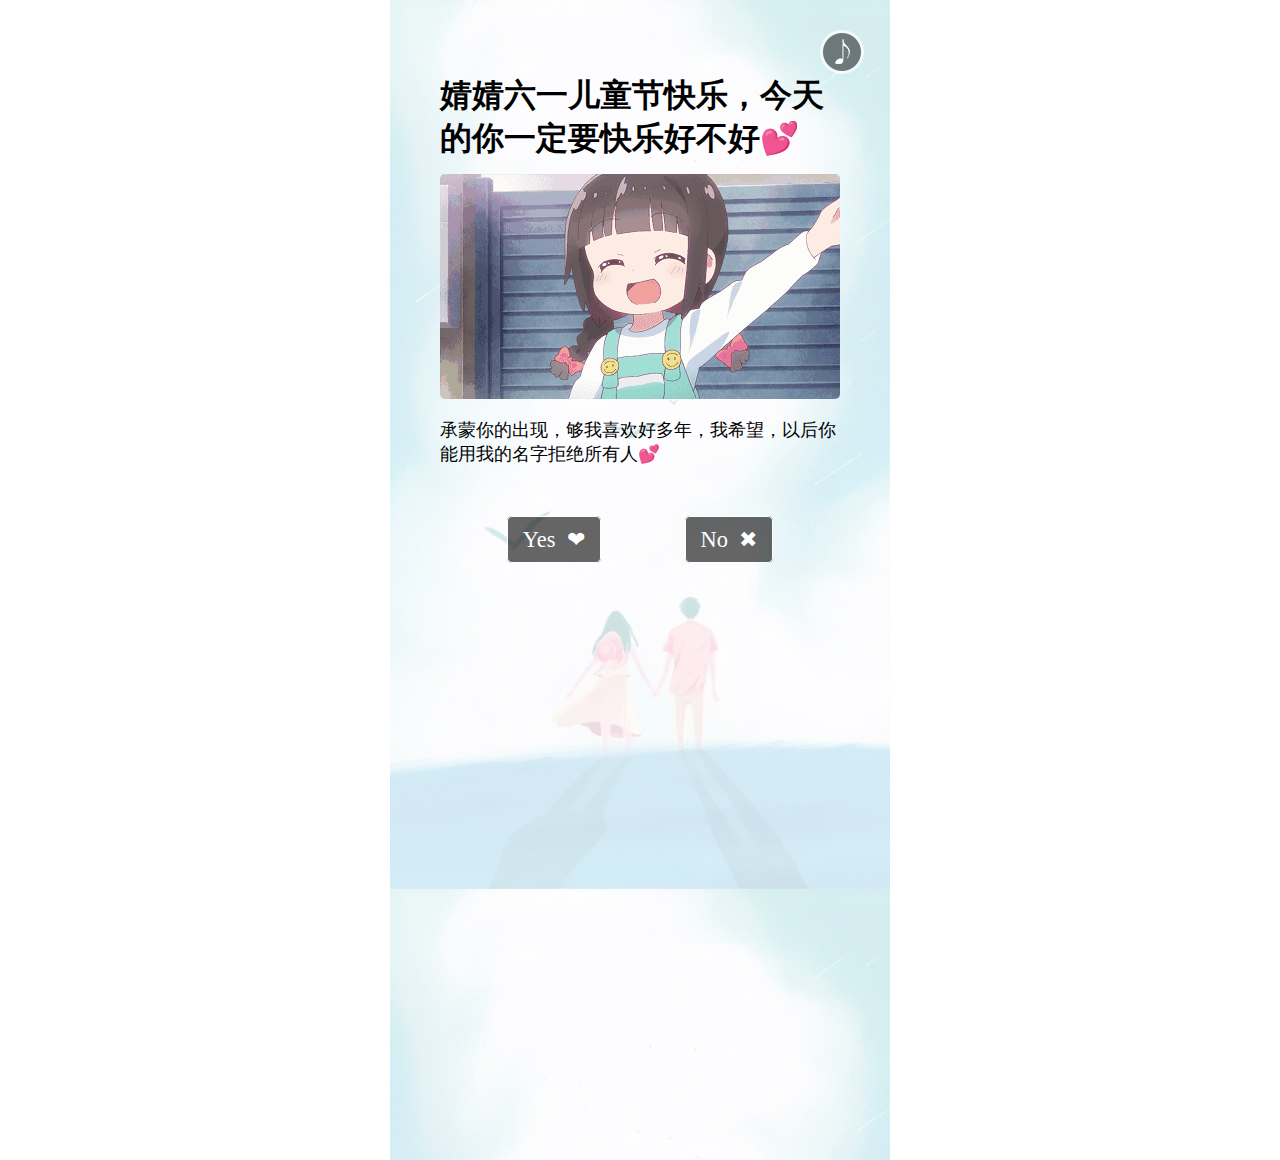
==== result.html @ 5e6ed2d6 "啊达瓦" ====
﻿<!DOCTYPE html>
<html>
<head>
    <meta charset="utf-8"/>
    <title>婧婧六一儿童节快乐</title>
    <!-- style -->
    <link type="text/css" rel="stylesheet" href="css/theme.css">
    <script src="js/jquery-2.0.3.min.js"></script>
</head>
<body>
<div id="div_container">
    <!-- 最外层div，用于居中兼容PC和移动 -->
    <div id="div_start_bg"></div>
    <div id="div_onlyyou">
        <!-- 用于设置背景 -->
        <div id="div_oy_inner">
            <!-- 用于存放content -->
            <div class="div_oy_text">
                <h1></h1>
                <img class="img_oy_text" src="">
                <p class="p_oy_text"></p>
                <ul id="ul_oy_benefit">
                    <li class="li_oy_benefit"></li>
                    <li class="li_oy_benefit"></li>
                    <li class="li_oy_benefit"></li>
                    <li class="li_oy_benefit"></li>
                    <li class="li_oy_benefit"></li>
                    <li class="li_oy_benefit"></li>
                    <li class="li_oy_benefit"></li>
                    <li class="li_oy_benefit"></li>
                    <li class="li_oy_benefit"></li>
                    <li class="li_oy_benefit"></li>
                    <li class="li_oy_benefit"></li>
                    <li class="li_oy_benefit"></li>
                    <li class="li_oy_benefit"></li>
                    <li class="li_oy_benefit"></li>
                    <li class="li_oy_benefit"></li>
                    <li class="li_oy_benefit"></li>
                    <li class="li_oy_benefit"></li>
                    <li class="li_oy_benefit"></li>
                    <li class="li_oy_benefit"></li>
                    <li class="li_oy_benefit"></li>
                </ul>
            </div>
            <ul id="ul_oy_btn">
                <li onclick="oy_go_next()">Yes&nbsp;&nbsp;❤</li>
                <li onclick="oy_show_benefit()">No&nbsp;&nbsp;✖</li>
            </ul>
            <div id="div_oy_note" onclick="oy_hide_note()">
                <img src="images/emoji_kelian.jpg" alt=""><br>请告诉我Yes！
                <div id="div_oy_note_close">✖</div>
            </div>
            <div id="div_oy_yes">
                <img src="images/emoji_bixin.jpg" alt=""><br>太好了！哈哈~
            </div>
        </div>
    </div>
    <div class="div_pure_words">
        <div class="div_pure_words_bg">
            <div class="div_pure_words_height"></div>
        </div>
        <div class="div_pw_typed">
            <span id="span_pw_typed"></span>
        </div>
    </div>
    <div id="div_btn_container">
        <div id="div_btn_inner">
            <div class="div_music_tips"></div>
            <div class="div_btn" id="div_music" onclick="music_switch()">
                <!-- 音乐按钮部分 -->
                <img id="img_music" src="images/music_note_big.png"
                     style="-webkit-animation:music_play_rotate 1s linear infinite">
                <!-- 您的浏览器不支持播放音乐 -->
                <audio id="audio_music" autoplay="autoplay" loop="loop">
                    <source type="audio/mpeg"/>
                </audio>
            </div>
            <div class="div_record_tips"></div>
            <div class="div_btn" id="div_record" onclick="record_switch()">
                <audio id="audio_record" loop="loop">
                    <source type="audio/mpeg"/>
                </audio>
            </div>
        </div>
    </div>
</div>
<script>
    //判断客户端设备，选择写入meta
    function init_viewport() {
        if (navigator.userAgent.indexOf('Android') != -1) {
            var version = parseFloat(RegExp.$1);
            if (version > 2.3) {
                var width = window.outerWidth == 0 ? window.screen.width : window.outerWidth;
                var phoneScale = parseInt(width) / 500;
                document.write('<meta name="viewport" content="width=500, minimum-scale = ' + phoneScale + ', maximum-scale = ' + phoneScale + ', target-densitydpi=device-dpi">');
            } else {
                document.write('<meta name="viewport" content="width=500, target-densitydpi=device-dpi, user-scalable=0">');
            }
        } else if (navigator.userAgent.indexOf('iPhone') != -1) {
            var phoneScale = parseInt(window.screen.width) / 500;
            document.write('<meta name="viewport" content="width=500, min-height=750, initial-scale=' + phoneScale + ', maximum-scale=' + phoneScale + ', user-scalable=0" /> '); //0.75   0.82
        } else {
            document.write('<meta name="viewport" content="width=500, height=750, initial-scale=0.64" /> '); //0.75  0.82
        }
    }

    init_viewport();

    var theme = 'pure_words';
    console.log('theme ->' + theme);
    var theme_content = {
        "pure_words_content": "🥂 🥂 🍭 🍭 🍬 🍬 \n" +
            "\n" +
            "这个六一儿童节，\n" +
            "祝我家臭宝童心永在，\n" +
            "童趣多多，\n" +
            "童颜不老，\n" +
            "虽然我们不能同年同月同日生，\n" +
            "但是我们一定要童年童月童快乐，\n" +
            "儿童节快乐婧婧  <um style='color: #F44336;'>💕</um>",
        "typed_bool": "typed_y",
        "cursor_char": "cursor_heart",
        "bg_style_pure_words": "bg_opacity",
        "bg_img": "images/3.jpg",
        "simple_page_content": "",
        "video_page_content": ""
    };
    console.log(theme_content);
    var music_json = {
        "music_select": "m_online",
        "m_online_id": "7",
        "m_online_url": "images/1.mp3",
        "m_upload_name": "null",
        "m_upload_url": "null"
    };
    console.log(music_json);
    var record_json = {
        "record_bool": "r_false",
        "r_wechat_time": "null",
        "r_wechat_url": "null",
        "r_wechat_amr": "null"
    };
    console.log(record_json);


    var main_title = '我喜欢你❤️';
    // console.log(main_title);
    if (main_title == '' || main_title == 'null') { //允许标题为空
        document.title = '慢慢喜欢你';
    }

    var window_height = $(window).height();
    console.log('window_height ->' + window_height);
    var pure_words_content = theme_content['pure_words_content'];
    var str_cursorChar;
    var typed_bool;
    var interval_pw_height;
    var height_div_pw = $(".div_pure_words_height").height();

    function init_pure_words() {
        $(".div_pure_words_height").html(pure_words_content + '22222'); //初始化复制内容，撑开文档高度
        // 初始化设置div的bg图片 初始化设置div的bg图片
        if (typeof (theme_content['bg_style_pure_words']) != 'undefined' && theme_content['bg_style_pure_words'] == 'bg_opacity') {
            if (typeof (theme_content['bg_img']) != 'undefined' && theme_content['bg_img'] != '') {
                $(".div_pure_words_bg").css({
                    "background-image": "url(" + theme_content['bg_img'] + ")"
                });
            }
        }
        //以下是打字效果的js
        if (typeof (theme_content['cursor_char']) != 'undefined' && theme_content['cursor_char'] != '') {
            switch (theme_content['cursor_char']) { //设置打字光标的样式
                case 'cursor_heart':
                    str_cursorChar = '<um style="color: #F44336;">❤</um>';
                    break;
                case 'cursor_sub':
                    str_cursorChar = '_';
                    break;
                case 'cursor_music':
                    str_cursorChar = '♫';
                    break;
                case 'cursor_star':
                    str_cursorChar = '★';
                    break;
                case 'cursor_sun':
                    str_cursorChar = '☀';
                    break;
                default:
                    str_cursorChar = '|';
            }
        } else { //处理全新作品，默认显示打字效果
            str_cursorChar = '❤';
        }
        //判断用户有没有选择打字效果
        if (typeof (theme_content['typed_bool']) != 'undefined' && theme_content['typed_bool'] != '') {
            typed_bool = theme_content['typed_bool'] == 'typed_y' ? true : false;
        } else {
            typed_bool = false; //默认显示打字效果
        }
        display_pure_words();
        $(".div_pure_words").fadeIn();
        interval_pw_height = setInterval(function () {
            console.log('div_pure_words_height -> ' + $('.div_pure_words_height').height());
            var least_height_div_pw = $('.div_pure_words_height').height();
            if (least_height_div_pw > height_div_pw) {
                height_div_pw = least_height_div_pw;
            } else {
                clearInterval(interval_pw_height);
                $(".div_pure_words_height").height(least_height_div_pw + 100);
                if ($(".div_pure_words_height").height() < window_height) {
                    $(".div_pure_words_height").height(window_height); //不能小于窗口的高度
                    console.log('let us be high as window');
                }
            }
        }, 100);
    }

    function display_pure_words() {
        if (typed_bool) {
            var typed_pure_words = new Typed('#span_pw_typed', {
                strings: [pure_words_content],
                //输入内容, 支持html标签
                typeSpeed: 120,
                //打字速度
                cursorChar: str_cursorChar,
                //替换光标的样式
                contentType: 'html',
                //值为html时，将打印的文本标签直接解析html标签
                onComplete: function (abc) {
                    // console.log(abc);
                    console.log('finished typing words');
                    // console.log($('#span_pw_typed').height()-$(".div_pure_words_height").height());
                },
            });
        } else {
            //如果不需要打字效果就直接显示
            $("#span_pw_typed").html(pure_words_content).fadeIn();
        }
        init_attachment();
    }

    var start_content = {
        chase_title: "婧婧六一儿童节快乐，今天的你一定要快乐好不好<um style='color: #f44336;'>💕</um>",
        chase_text: "承蒙你的出现，够我喜欢好多年，我希望，以后你能用我的名字拒绝所有人<um style='color: #F44336;'>💕</um>",
        chase_benefit: ['我会把全部工资都给你', '每天做好吃的给你', '你睡不着时给你讲故事', '给你自由去做喜欢的事情', "你是我拔掉氧气罐都想吻的人", "你是我跑完8000米还想拥抱的人", "你是我自罚三杯都不肯开口的秘密", "你是我赴汤蹈火都不肯放下的执着", "你是我电量只剩1%也想回信息的人", "你是我穷极一生不想醒来的梦"],
        bg_style: "bg_custom",
        bg_img: "images/2.jpg",
        img_bool: "img_true",
        img_src: "images/1.gif"
    }; //可能为null
    console.log(start_content);
    var start_id;
    $(function () {
        //此事件为触发互动创意
        start_id = 'onlyyou'; //可能为null
        init_start(start_id);
    });

    function init_start(start_id) {
        console.log('init_start ->' + start_id);
        switch (start_id) {
            case 'loveformat':
                $('.div_loveformat').show();
                init_loveformat();
                break;
            case 'hearttree':
                $('#div_hearttree').show();
                init_hearttree();
                break;
            case 'courage':
                $('#div_courage').show();
                init_courage();
                break;
            case 'birthdaycake':
                $('#div_dbcake').show();
                init_birthdaycake();
                break;
            case 'intersect':
                $('#div_intersect').show();
                init_intersect();
                break;
            case 'onlyyou':
                $('#div_onlyyou').show();
                init_onlyyou();
                break;
            default:
                init_theme();
        }
    }

    //开始动画主体部分
    function init_theme() {
        console.log('init_theme');
        $('#div_start_bg').fadeOut();
        init_pure_words();
    }

    var attachment = 'null'; //可能为null
    var attached_content = {
        "bool_save": false
    }; //可能为null
    console.log(attached_content);

    function init_attachment() { //开始attachment
        console.log('init_attachment ->' + attachment);
        switch (attachment) {
            case 'timer':
                init_at_timer();
                break;
            default:
                return;
        }
    }
</script>
<!-- JQuery -->
<script src="js/typed.min.js"></script>
<script src="js/start_onlyyou.js"></script>
<script src="js/jweixin-1.2.0.js"></script>
<script src='js/theme_common.js'></script>
</body>
</html>
---- css/theme.css ----
﻿*{-webkit-box-sizing:border-box;margin:0;padding:0;}
body{background-color:#fff;}
a{color:#fff;text-decoration:none;}
#div_container{position:relative;margin:0 auto;width:500px;font-size:1em;}
.div_pure_words{position:relative;display:none;}
.div_pure_words_bg{width:500px;min-height:500px;background-size:100%;background-repeat:repeat;background-attachment:fixed;}
.div_pure_words_height{visibility:hidden;padding:30px;color:#fff;text-align:justify;white-space:pre-wrap;font-size:1.1em;font-family:"Microsoft YaHei",Arial;}
.div_pw_typed{position:absolute;top:0;right:0;bottom:0;left:0;padding:30px;width:500px;background:rgba(255,255,255,.8);text-align:justify;}
#span_pw_typed{width:100%;white-space:pre-wrap;font-size:1.1em;font-family:"Microsoft YaHei",Arial;}
#div_start_bg{position:absolute;top:0;left:0;z-index:44;width:100%;height:100%;background-color:#fff;}

#div_btn_inner{padding-left:430px;width:500px;color:#fff;text-shadow:1px 1px 1px #000;}
.div_btn{position:fixed;z-index:999;width:42px;height:42px;border:2px solid #fff;border-radius:50%;text-align:center;font-size:1em;line-height:40px;cursor:pointer;}
#div_music{top:30px;border:none;}
#div_record{top:100px;background-color:rgba(0,0,0,.5);}
#div_support{top:170px;background-color:rgba(0,0,0,.3);}
.div_music_tips{position:fixed;top:70px;z-index:999;}
.div_record_tips{position:fixed;top:140px;z-index:999;}
.div_btn_big{position:fixed;z-index:999;padding:10px 0;width:52px;border-radius:5px;background-color:rgba(112,128,144,.6);text-align:center;font-size:1.1em;line-height:1.3em;cursor:pointer;}
#div_s_upload{top:360px;}
#div_s_sound{top:440px;}
#div_s_choose{top:520px;}
#div_s_qa{top:600px;}
@-webkit-keyframes music_play_rotate{0%{-webkit-transform:rotate(0);}
100%{-webkit-transform:rotate(360deg);}
}
@-webkit-keyframes btn_rotate{0%{-webkit-transform:rotate(0);}
40%{-webkit-transform:rotate(0);}
50%{-webkit-transform:rotate(30deg);}
60%{-webkit-transform:rotate(0);}
70%{-webkit-transform:rotate(30deg);}
80%{-webkit-transform:rotate(0);}
100%{-webkit-transform:rotate(0);}
}

#div_onlyyou{position:relative;z-index:666;display:none;width:100%;background-size:100%;background-repeat:repeat;}
#div_oy_inner{position:absolute;top:0;right:0;bottom:0;left:0;padding:12% 10% 0 10%;width:100%;min-height:400px;background:rgba(255,255,255,.8);text-align:center;}
.div_oy_text{margin:0 auto 60px auto;text-align:left;font-weight:300;font-size:1.1em;}
.div_oy_text h1{margin:14px 0;font-size:1.8em;}
.div_oy_text p{margin:14px 0;}
.div_oy_text img{width:100%;border-radius:5px;}
#ul_oy_benefit li{display:none;margin:14px 0;}
#ul_oy_benefit,#ul_oy_btn{list-style:none;}
#ul_oy_btn li{display:inline;margin:20px 40px;padding:10px 15px;border:1px solid #fff;border-radius:5px;background-color:rgba(0,0,0,.6);color:#fff;font-size:1.4em;}
#div_oy_note,#div_oy_yes{position:relative;display:none;margin:-60px auto;padding:5% 0;width:100%;height:180px;border-radius:5px;background-color:#fff;color:gray;text-align:center;font-size:1.4em;}
#div_oy_note_close{position:absolute;top:20px;right:20px;width:40px;height:40px;}
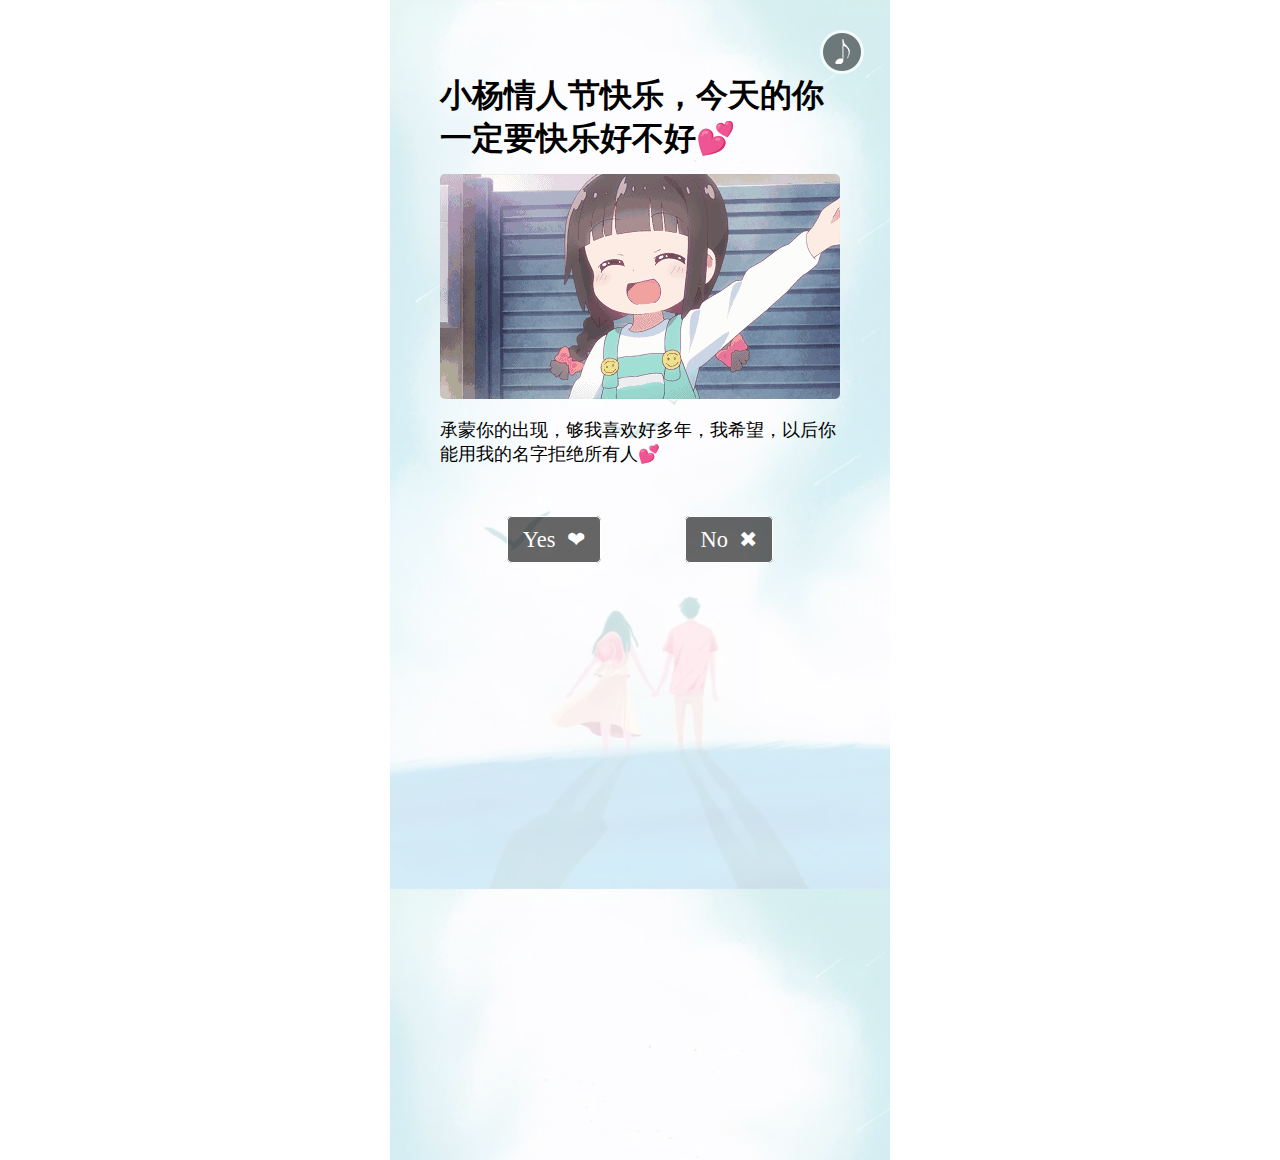
==== commit 383f0e26: "小杨" ====
--- a/result.html
+++ b/result.html
@@ -2,7 +2,7 @@
 <html>
 <head>
     <meta charset="utf-8"/>
-    <title>婧婧六一儿童节快乐</title>
+    <title>小杨情人节节快乐</title>
     <!-- style -->
     <link type="text/css" rel="stylesheet" href="css/theme.css">
     <script src="js/jquery-2.0.3.min.js"></script>
@@ -111,13 +111,13 @@
     var theme_content = {
         "pure_words_content": "🥂 🥂 🍭 🍭 🍬 🍬 \n" +
             "\n" +
-            "这个六一儿童节，\n" +
-            "祝我家臭宝童心永在，\n" +
-            "童趣多多，\n" +
-            "童颜不老，\n" +
-            "虽然我们不能同年同月同日生，\n" +
-            "但是我们一定要童年童月童快乐，\n" +
-            "儿童节快乐婧婧  <um style='color: #F44336;'>💕</um>",
+            "这个情人节，\n" +
+            "祝我家小杨童心永在，\n" +
+            "美貌永存，\n" +
+            "天天开销，\n" +
+            "虽然我们不能随时随地宅在一起，\n" +
+            "但是我还是有惦记着你的，\n" +
+            "情人节快乐小杨  <um style='color: #F44336;'>💕</um>",
         "typed_bool": "typed_y",
         "cursor_char": "cursor_heart",
         "bg_style_pure_words": "bg_opacity",
@@ -240,7 +240,7 @@
     }
 
     var start_content = {
-        chase_title: "婧婧六一儿童节快乐，今天的你一定要快乐好不好<um style='color: #f44336;'>💕</um>",
+        chase_title: "小杨情人节快乐，今天的你一定要快乐好不好<um style='color: #f44336;'>💕</um>",
         chase_text: "承蒙你的出现，够我喜欢好多年，我希望，以后你能用我的名字拒绝所有人<um style='color: #F44336;'>💕</um>",
         chase_benefit: ['我会把全部工资都给你', '每天做好吃的给你', '你睡不着时给你讲故事', '给你自由去做喜欢的事情', "你是我拔掉氧气罐都想吻的人", "你是我跑完8000米还想拥抱的人", "你是我自罚三杯都不肯开口的秘密", "你是我赴汤蹈火都不肯放下的执着", "你是我电量只剩1%也想回信息的人", "你是我穷极一生不想醒来的梦"],
         bg_style: "bg_custom",
